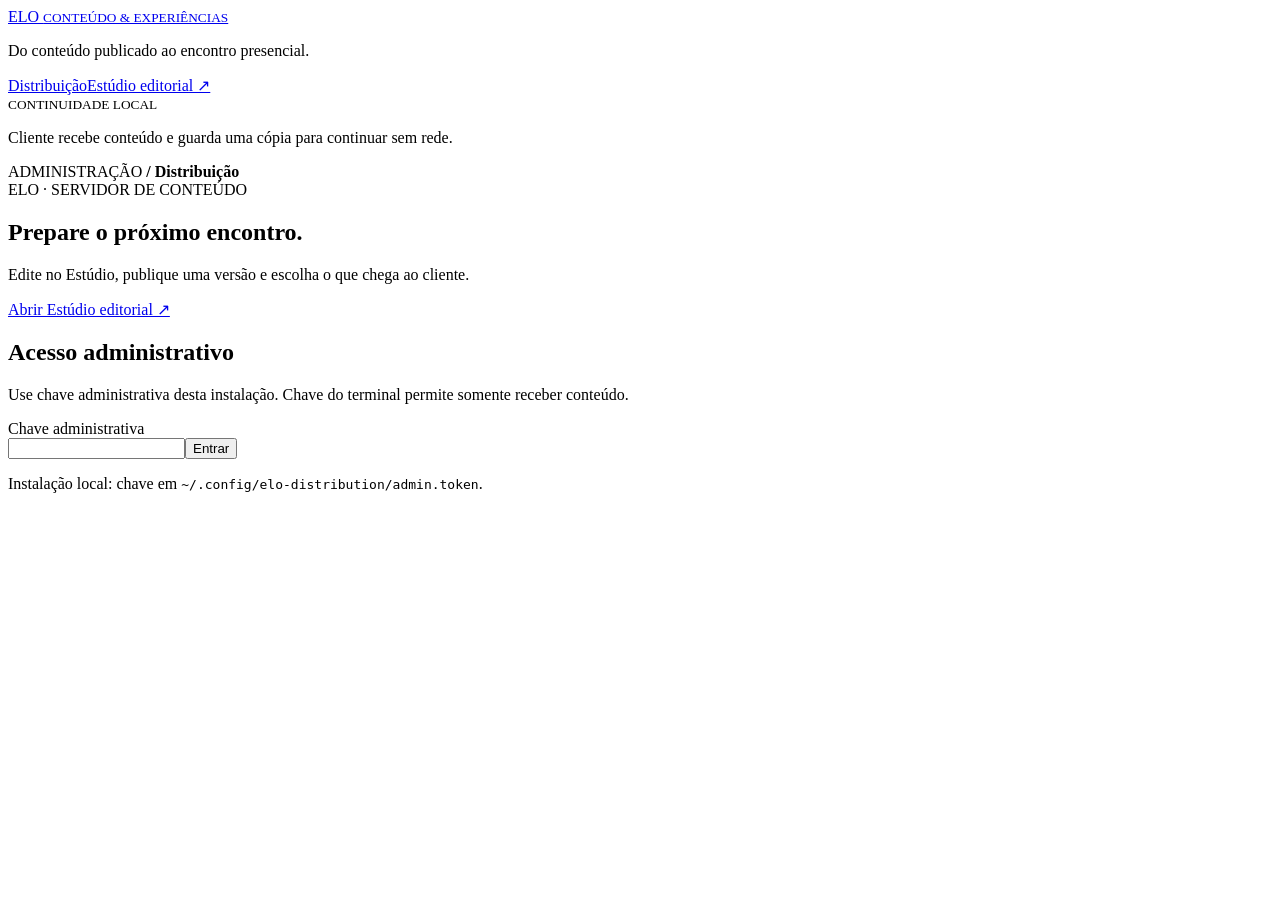
==== web/distribution/index.html @ b2253909 "feat: connect thin client to HTTPS distribution and editorial studio" ====
<!doctype html>
<html lang="pt-BR"><head><meta charset="utf-8"><meta name="viewport" content="width=device-width, initial-scale=1"><title>ELO · Distribuição de conteúdo</title><link rel="stylesheet" href="/panel.css"><script src="/panel.js" defer></script></head>
<body><aside><a class="brand" href="/">ELO <small>CONTEÚDO & EXPERIÊNCIAS</small></a><p class="side-caption">Do conteúdo publicado ao encontro presencial.</p><nav><a class="active" href="/">Distribuição</a><a href="/studio/">Estúdio editorial ↗</a></nav><div class="side-note"><small>CONTINUIDADE LOCAL</small><p>Cliente recebe conteúdo e guarda uma cópia para continuar sem rede.</p></div></aside>
<div class="workspace"><header><span>ADMINISTRAÇÃO <b>/ Distribuição</b></span><button id="logout" hidden>Sair</button></header><main>
<section class="hero"><span class="eyebrow">ELO · SERVIDOR DE CONTEÚDO</span><h1>Prepare o próximo encontro.</h1><p>Edite no Estúdio, publique uma versão e escolha o que chega ao cliente.</p><a class="button white" href="/studio/">Abrir Estúdio editorial ↗</a></section>
<p id="message" role="status" aria-live="polite"></p>
<section id="login" class="panel"><h2>Acesso administrativo</h2><p>Use chave administrativa desta instalação. Chave do terminal permite somente receber conteúdo.</p><form id="login-form"><label for="key">Chave administrativa</label><div class="login-row"><input id="key" type="password" autocomplete="current-password" required minlength="32"><button class="primary">Entrar</button></div></form><p class="hint">Instalação local: chave em <code>~/.config/elo-distribution/admin.token</code>.</p></section>
<div id="dashboard" hidden><section class="stats"><article class="panel"><small>PUBLICAÇÃO ELO ATUAL</small><h2 id="title"></h2><p id="version"></p></article><article class="panel"><small>ENTREGA AO CLIENTE</small><h2 id="count"></h2><p>Atualização consultada a cada 30 segundos.</p></article><article class="panel"><small>ESTÚDIO EDITORIAL</small><h2 id="studio-status"></h2><p>Upload, edição e publicação no ELO.</p></article></section>
<section class="panel" aria-live="polite"><span class="eyebrow">TERMINAL DESTA INSTALAÇÃO</span><h2 id="delivery-label">Sem confirmação do cliente</h2><p id="delivery-seen">Aguardando comunicação.</p><p class="hint">Receber conteúdo e apresentá-lo são etapas distintas. A atualização entra na experiência ao Recomeçar.</p></section>
<section class="panel"><div class="section-heading"><div><span class="eyebrow">SELEÇÃO PARA DISTRIBUIÇÃO</span><h2>Conteúdo que chega ao cliente</h2><p>Selecione até 32 variantes textuais. Marque na ordem desejada. O cliente aplica nova seleção ao Recomeçar.</p></div><button id="refresh">Atualizar</button></div><form id="selection-form"><div id="variants"></div><div class="actions"><button class="primary" id="publish">Publicar seleção para o cliente</button><span>Não altera versão editorial nem interrompe sessão em andamento.</span></div></form></section>
<section class="panel preview"><span class="eyebrow">PRÉVIA DA SELEÇÃO</span><h2>Uma experiência, no tempo de quem chega.</h2><div id="preview"></div></section><p class="hint">Situação do terminal atualizada automaticamente. Sem contato recente não significa que apresentação offline parou.</p></div>
</main></div></body></html>
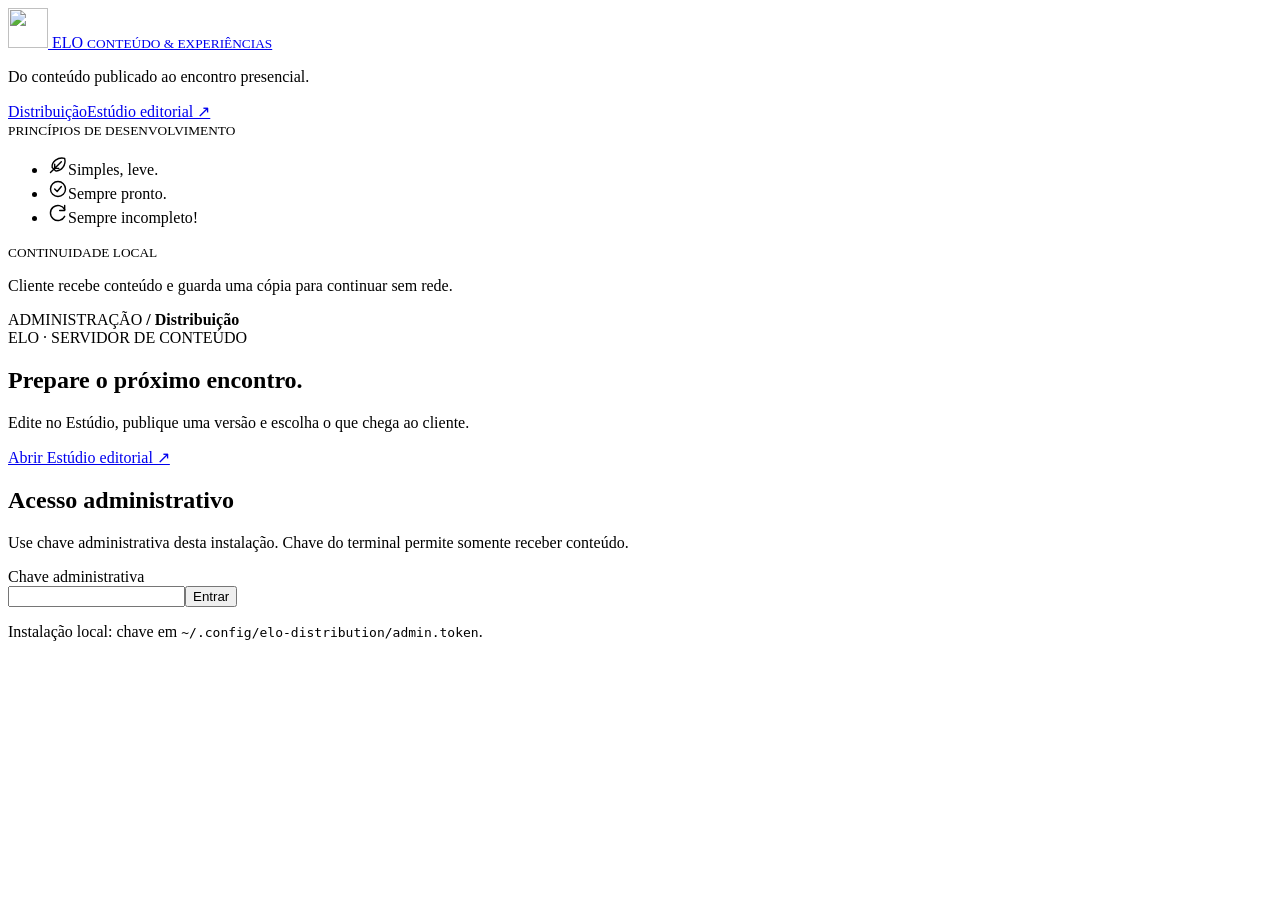
==== commit 8de38113: "feat: apply ELO identity and shared development principles" ====
--- a/web/distribution/index.html
+++ b/web/distribution/index.html
@@ -1,12 +1,13 @@
 <!doctype html>
-<html lang="pt-BR"><head><meta charset="utf-8"><meta name="viewport" content="width=device-width, initial-scale=1"><title>ELO · Distribuição de conteúdo</title><link rel="stylesheet" href="/panel.css"><script src="/panel.js" defer></script></head>
-<body><aside><a class="brand" href="/">ELO <small>CONTEÚDO & EXPERIÊNCIAS</small></a><p class="side-caption">Do conteúdo publicado ao encontro presencial.</p><nav><a class="active" href="/">Distribuição</a><a href="/studio/">Estúdio editorial ↗</a></nav><div class="side-note"><small>CONTINUIDADE LOCAL</small><p>Cliente recebe conteúdo e guarda uma cópia para continuar sem rede.</p></div></aside>
+<html lang="pt-BR"><head><meta charset="utf-8"><meta name="viewport" content="width=device-width, initial-scale=1"><title>ELO · Distribuição de conteúdo</title><link rel="icon" type="image/svg+xml" href="/elo.svg"><link rel="stylesheet" href="/panel.css"><script src="/panel.js" defer></script></head>
+<body><aside><a class="brand" href="/"><img class="brand-icon" src="/elo.svg" alt="" width="40" height="40"> ELO <small>CONTEÚDO & EXPERIÊNCIAS</small></a><p class="side-caption">Do conteúdo publicado ao encontro presencial.</p><nav><a class="active" href="/">Distribuição</a><a href="/studio/">Estúdio editorial ↗</a></nav><section class="elo-principles" aria-label="Princípios de desenvolvimento"><small>PRINCÍPIOS DE DESENVOLVIMENTO</small><ul><li><svg viewBox="0 0 24 24" width="20" height="20" aria-hidden="true"><g fill="none" stroke="currentColor" stroke-width="1.7" stroke-linecap="round" stroke-linejoin="round"><path d="M20 4C12 2 4 8 5 15l4 4c7 1 13-7 11-15Z"/><path d="M3 21 16 8M8 16v-5m0 5h5"/></g></svg><span>Simples, leve.</span></li><li><svg viewBox="0 0 24 24" width="20" height="20" aria-hidden="true"><g fill="none" stroke="currentColor" stroke-width="1.7" stroke-linecap="round" stroke-linejoin="round"><circle cx="12" cy="12" r="9"/><path d="m8 12 3 3 5-6"/></g></svg><span>Sempre pronto.</span></li><li><svg viewBox="0 0 24 24" width="20" height="20" aria-hidden="true"><g fill="none" stroke="currentColor" stroke-width="1.7" stroke-linecap="round" stroke-linejoin="round"><path d="M20 8a9 9 0 1 0 0 8"/><path d="M20 3v6h-6"/></g></svg><span>Sempre incompleto!</span></li></ul></section><div class="side-note"><small>CONTINUIDADE LOCAL</small><p>Cliente recebe conteúdo e guarda uma cópia para continuar sem rede.</p></div></aside>
 <div class="workspace"><header><span>ADMINISTRAÇÃO <b>/ Distribuição</b></span><button id="logout" hidden>Sair</button></header><main>
 <section class="hero"><span class="eyebrow">ELO · SERVIDOR DE CONTEÚDO</span><h1>Prepare o próximo encontro.</h1><p>Edite no Estúdio, publique uma versão e escolha o que chega ao cliente.</p><a class="button white" href="/studio/">Abrir Estúdio editorial ↗</a></section>
 <p id="message" role="status" aria-live="polite"></p>
 <section id="login" class="panel"><h2>Acesso administrativo</h2><p>Use chave administrativa desta instalação. Chave do terminal permite somente receber conteúdo.</p><form id="login-form"><label for="key">Chave administrativa</label><div class="login-row"><input id="key" type="password" autocomplete="current-password" required minlength="32"><button class="primary">Entrar</button></div></form><p class="hint">Instalação local: chave em <code>~/.config/elo-distribution/admin.token</code>.</p></section>
 <div id="dashboard" hidden><section class="stats"><article class="panel"><small>PUBLICAÇÃO ELO ATUAL</small><h2 id="title"></h2><p id="version"></p></article><article class="panel"><small>ENTREGA AO CLIENTE</small><h2 id="count"></h2><p>Atualização consultada a cada 30 segundos.</p></article><article class="panel"><small>ESTÚDIO EDITORIAL</small><h2 id="studio-status"></h2><p>Upload, edição e publicação no ELO.</p></article></section>
-<section class="panel" aria-live="polite"><span class="eyebrow">TERMINAL DESTA INSTALAÇÃO</span><h2 id="delivery-label">Sem confirmação do cliente</h2><p id="delivery-seen">Aguardando comunicação.</p><p class="hint">Receber conteúdo e apresentá-lo são etapas distintas. A atualização entra na experiência ao Recomeçar.</p></section>
-<section class="panel"><div class="section-heading"><div><span class="eyebrow">SELEÇÃO PARA DISTRIBUIÇÃO</span><h2>Conteúdo que chega ao cliente</h2><p>Selecione até 32 variantes textuais. Marque na ordem desejada. O cliente aplica nova seleção ao Recomeçar.</p></div><button id="refresh">Atualizar</button></div><form id="selection-form"><div id="variants"></div><div class="actions"><button class="primary" id="publish">Publicar seleção para o cliente</button><span>Não altera versão editorial nem interrompe sessão em andamento.</span></div></form></section>
-<section class="panel preview"><span class="eyebrow">PRÉVIA DA SELEÇÃO</span><h2>Uma experiência, no tempo de quem chega.</h2><div id="preview"></div></section><p class="hint">Situação do terminal atualizada automaticamente. Sem contato recente não significa que apresentação offline parou.</p></div>
+
+<section class="panel"><span class="eyebrow">TOTENS</span><h2>Acompanhamento da apresentação</h2><p id="terminals-summary">Aguardando informações.</p><div id="terminals" class="terminal-grid"></div><p class="hint">Último frame confirmado pelo cliente. Sem contato recente, conteúdo pode continuar sendo apresentado offline.</p><form id="terminal-form" class="login-row"><input id="terminal-name" aria-label="Nome do totem" placeholder="Nome do novo totem" required maxlength="80"><button class="primary">Cadastrar totem</button></form><div id="credential-ready" hidden><p>Totem cadastrado. Baixe credencial individual agora para provisionar aparelho.</p><a id="download-token" class="button">Baixar credencial</a><p class="hint">Antes do provisionamento no Linux: chmod 600 no arquivo baixado. Credencial permite receber conteúdo e enviar status; não administra servidor.</p></div></section>
+<section class="panel"><div class="section-heading"><div><span class="eyebrow">SELEÇÃO PARA DISTRIBUIÇÃO</span><h2>Conteúdo que chega ao cliente</h2><p>Selecione até 32 páginas de texto ou texto com imagem. Marque na ordem desejada. No modo automático, cliente aplica nova seleção ao terminar ciclo.</p></div><button id="refresh">Atualizar</button></div><form id="selection-form"><fieldset><legend>Reprodução no totem</legend><label><input id="autoplay" type="checkbox" checked> Avançar automaticamente e repetir sequência</label><p><label for="exposure">Tempo de exposição por página (segundos)</label> <input id="exposure" type="number" min="5" max="3600" step="1" value="15" required></p><p class="hint">De 5 a 3600 segundos. Tempo começa após imagem pronta. Atualizações entram no próximo ciclo; nenhum mouse necessário.</p></fieldset><div id="variants"></div><div class="actions"><button class="primary" id="publish">Publicar seleção para o cliente</button><span>Não altera versão editorial nem interrompe sessão em andamento.</span></div></form></section>
+<section class="panel preview"><span class="eyebrow">PRÉVIA DO TEXTO</span><h2>Uma experiência, no tempo de quem chega.</h2><div id="preview"></div></section><p class="hint">Situação dos totens atualizada automaticamente. Sem contato recente não significa que apresentação offline parou.</p></div>
 </main></div></body></html>
